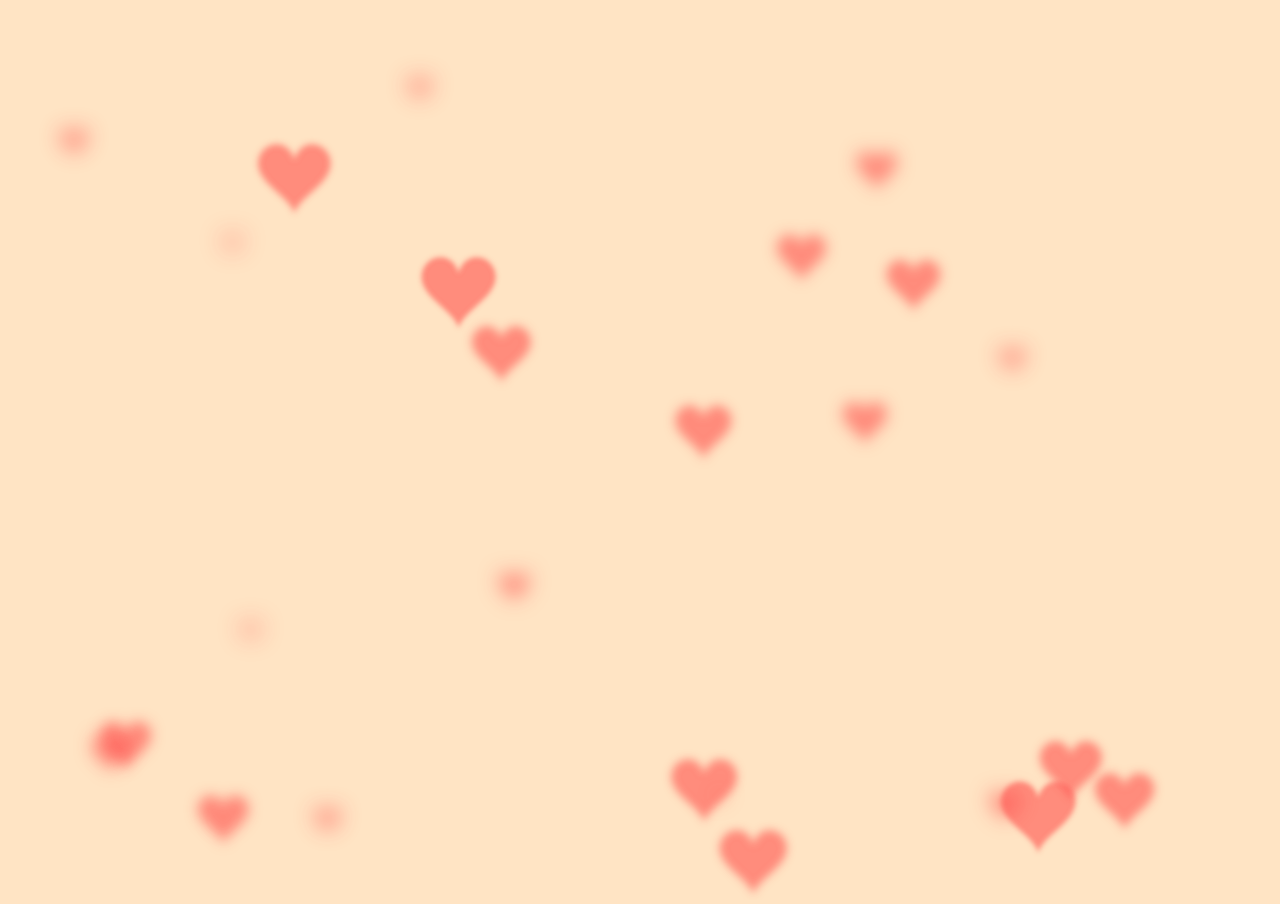
==== index2.html @ 9e11420f "Add new project Date" ====
<!DOCTYPE html>
<html lang="vi">
<head>
    <meta charset="UTF-8">
    <meta http-equiv="X-UA-Compatible" content="IE=edge">
    <meta name="viewport" content="width=device-width, initial-scale=1.0">
    <title>My Love</title>
    <link rel="stylesheet" href="main2.css">
    <link rel="shortcut icon" href="./icon.png" type="image/x-icon">
</head>
<body>
    <canvas></canvas>
    
    <h1 aria-label="Sarah Fossheim">
      <span aria-hidden="true">
        <span style="--index: 1s">OK</span>
      </span>  
        <span aria-hidden="true" class="spacing"  style="--index: 1.1"></span>
      <span aria-hidden="true">
        <span style="--index: 1.2s">7r</span>
        <span style="--index: 1.3s">A</span>
        <span style="--index: 1.4s">n</span>
        <span style="--index: 1.5s">h</span>
      </span>  
        <span aria-hidden="true" class="spacing"  style="--index: 1.6"></span>
      <span aria-hidden="true">
        <span style="--index: 1.7s">đ</span>
        <span style="--index: 1.8s">ó</span>
        <span style="--index: 1.9s">n</span>
      </span>  
        <span aria-hidden="true" class="spacing"  style="--index: 2"> </span>
      <span aria-hidden="true">
        <span style="--index: 2.1s">n</span>
        <span style="--index: 2.2s">h</span>
        <span style="--index: 2.3s">é!!hihi</span>
      </span>
    
      <audio src="chen_shay_nang_speed_up_amee_obito_hua_kim_tuyen_170401777427938162.mp3" autoplay controls hidden>
      </audio>
    
    
    <script src="main2.js"></script>
</body>
</html>
---- main2.css ----
body{
    overflow: hidden;
    margin: 0;
  }
  h1{
    position: fixed;
    top: 50%;
    left: 0;
    width: 100%;
    text-align: center;
    transform:translateY(-50%);
    font-family: 'Love Ya Like A Sister', cursive;
    font-size: 40px;
    color: #c70012; 
    padding: 0 20px;
  }
  @media (min-width:1200px){
    h1{
      font-size: 60px;
    }
  }







  * {
    padding: 0;
    margin: 0;
  }
  
  body {
    background-color:bisque;
  }
  
  h1 {
    font-family: 'Love Ya Like A Sister', cursive;
    font-size: 7em;
    font-weight: 50px;
    text-align: center;
    margin-top: 2em;
    font-weight: 600;
    position: fixed;
    top: 50%;
    left: 0;
    width: 100%;
    text-align: center;
    transform:translateY(-200%);
    
  }
  
  h1 span {
    display: inline-block;
  }
  
  h1 span span{
    display: inline-block;
    width: auto;
    margin-right: -0.3em;
    animation: animate-characters 0.75s var(--index) forwards;
    animation-duration: 4s ;
    animation-iteration-count: infinite;
    opacity: 0;
    position: relative;
  }
  
  @keyframes animate-characters {
    0% {
      bottom: -0.7em;
      opacity: 1;
      color:azure;
    }
    
    50% {
      bottom: 0.7em;
      color:tomato;
    }
  
    100% {
      bottom: 0;
      opacity: 1;
    }
  }

  audio {
    
    position: absolute;
    top: 105%;
    right: 44%;
    animation: fadein ease 5s;
  }

  @keyframes fadein {
    from {
      opacity: 0;
    }
    to {
      opacity: 1;
    }
    
  }
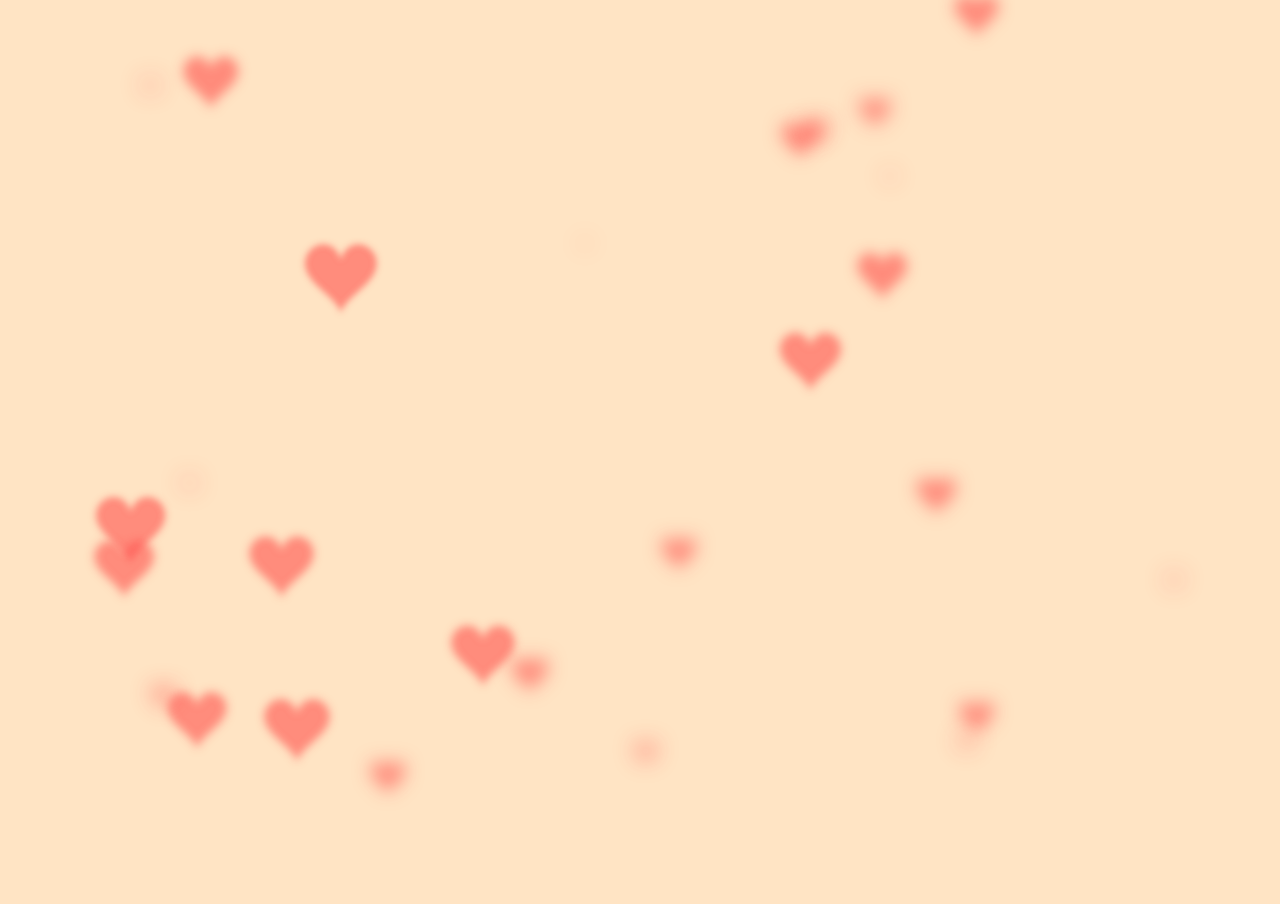
==== commit ab4902a5: "Update index2.html" ====
--- a/index2.html
+++ b/index2.html
@@ -32,7 +32,7 @@
       <span aria-hidden="true">
         <span style="--index: 2.1s">n</span>
         <span style="--index: 2.2s">h</span>
-        <span style="--index: 2.3s">é!!hihi</span>
+        <span style="--index: 2.3s">é</span>
       </span>
     
       <audio src="chen_shay_nang_speed_up_amee_obito_hua_kim_tuyen_170401777427938162.mp3" autoplay controls hidden>
@@ -41,4 +41,4 @@
     
     <script src="main2.js"></script>
 </body>
-</html>+</html>
